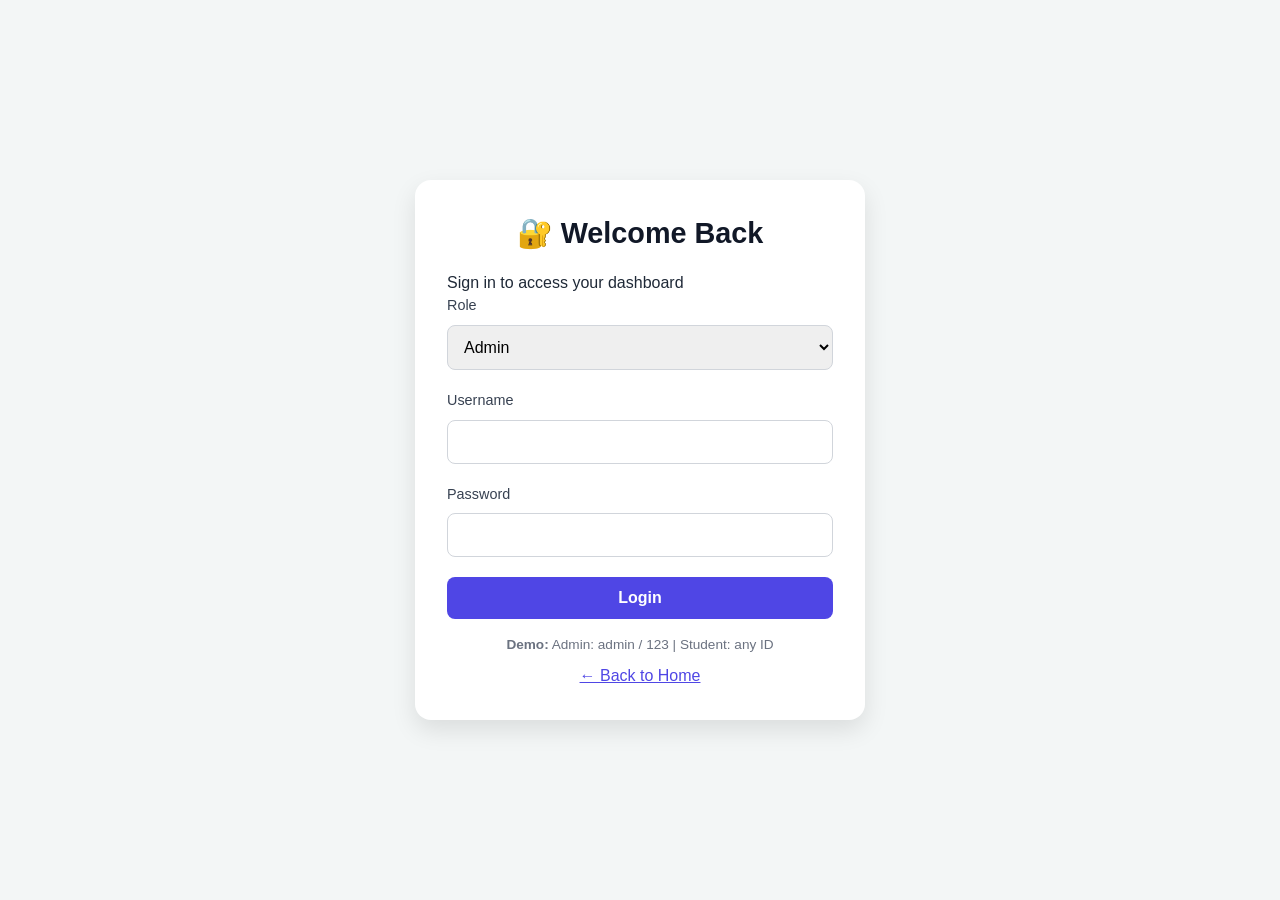
==== admin.html @ 7a4ee39b "Add files via upload" ====
<!DOCTYPE html>
<html lang="en">
<head>
    <meta charset="UTF-8">
    <meta name="viewport" content="width=device-width, initial-scale=1.0">
    <title>Admin Dashboard</title>
    <link rel="stylesheet" href="styles.css">
</head>
<body>
    <div class="dashboard-container">
        <div class="dashboard-header">
            <h1 class="dashboard-title">🎓 Admin Dashboard</h1>
            <button id="logoutBtn" class="btn btn-logout">Logout</button>
        </div>
        
        <div id="successMessage" class="success-message"></div>
        <div id="errorMessage" class="error-message"></div>
        
        <!-- Add Student -->
        <div class="section">
            <h2 class="section-title">Add Student</h2>
            <form id="addStudentForm">
                <div class="form-row">
                    <input type="text" id="studentId" placeholder="Student ID" required>
                    <input type="text" id="studentName" placeholder="Student Name" required>
                    <button type="submit" class="btn" style="width: auto;">Add</button>
                </div>
            </form>
        </div>
        
        <!-- Assign Result -->
        <div class="section">
            <h2 class="section-title">Assign Result</h2>
            <form id="assignResultForm">
                <div class="form-row">
                    <input type="text" id="resultStudentId" placeholder="Student ID" required>
                    <input type="number" id="marks" min="0" max="100" placeholder="Marks (0-100)" required>
                    <button type="submit" class="btn" style="width: auto;">Assign</button>
                </div>
            </form>
        </div>
        
        <!-- Student List -->
        <div class="section">
            <h2 class="section-title">Student Records</h2>
            <table class="student-table">
                <thead>
                    <tr>
                        <th>ID</th>
                        <th>Name</th>
                        <th>Marks</th>
                        <th>Grade</th>
                        <th>Action</th>
                    </tr>
                </thead>
                <tbody id="studentTableBody">
                    <tr><td colspan="5" style="text-align: center;">No students added</td></tr>
                </tbody>
            </table>
        </div>
    </div>
    
    <script src="app.js"></script>
    <script>
        // Check admin access
        if (localStorage.getItem('userRole') !== 'admin' || localStorage.getItem('isLoggedIn') !== 'true') {
            window.location.href = 'login.html';
        }
        
        const STUDENTS_KEY = 'students';
        let students = [];
        
        function loadStudents() {
            const stored = localStorage.getItem(STUDENTS_KEY);
            students = stored ? JSON.parse(stored) : [];
            renderTable();
        }
        
        function saveStudents() {
            localStorage.setItem(STUDENTS_KEY, JSON.stringify(students));
        }
        
        function calculateGrade(marks) {
            if (marks >= 80) return 'A+';
            if (marks >= 70) return 'A';
            if (marks >= 60) return 'B';
            if (marks >= 50) return 'C';
            return 'F';
        }
        
        function showMessage(msg, isSuccess) {
            const div = isSuccess ? document.getElementById('successMessage') : document.getElementById('errorMessage');
            div.textContent = msg;
            div.style.display = 'block';
            setTimeout(() => div.style.display = 'none', 3000);
        }
        
        function renderTable() {
            const tbody = document.getElementById('studentTableBody');
            if (students.length === 0) {
                tbody.innerHTML = '<tr><td colspan="5" style="text-align: center;">No students added</td></tr>';
                return;
            }
            
            let html = '';
            students.forEach(s => {
                const marksDisplay = s.marks !== null ? s.marks : '-';
                let gradeDisplay = '-';
                if (s.grade) {
                    const gradeClass = `grade-${s.grade.replace('+', '-plus')}`;
                    gradeDisplay = `<span class="grade-badge ${gradeClass}">${s.grade}</span>`;
                }
                
                html += `
                    <tr>
                        <td>${escapeHtml(s.id)}</td>
                        <td>${escapeHtml(s.name)}</td>
                        <td>${marksDisplay}</td>
                        <td>${gradeDisplay}</td>
                        <td><button onclick="deleteStudent('${s.id}')" class="btn btn-secondary">Delete</button></td>
                    </tr>
                `;
            });
            tbody.innerHTML = html;
        }
        
        function escapeHtml(str) {
            return str.replace(/[&<>]/g, function(m) {
                if (m === '&') return '&amp;';
                if (m === '<') return '&lt;';
                if (m === '>') return '&gt;';
                return m;
            });
        }
        
        function addStudent(id, name) {
            if (students.find(s => s.id === id)) {
                showMessage('Student ID already exists!', false);
                return false;
            }
            students.push({ id, name, marks: null, grade: null });
            saveStudents();
            renderTable();
            showMessage(`Student ${name} added!`, true);
            return true;
        }
        
        function assignResult(id, marks) {
            const student = students.find(s => s.id === id);
            if (!student) {
                showMessage('Student not found!', false);
                return false;
            }
            student.marks = marks;
            student.grade = calculateGrade(marks);
            saveStudents();
            renderTable();
            showMessage(`Result assigned: ${marks} marks (Grade: ${student.grade})`, true);
            return true;
        }
        
        function deleteStudent(id) {
            if (confirm('Delete this student?')) {
                students = students.filter(s => s.id !== id);
                saveStudents();
                renderTable();
                showMessage('Student deleted!', true);
            }
        }
        
        // Form handlers
        document.getElementById('addStudentForm').addEventListener('submit', function(e) {
            e.preventDefault();
            const id = document.getElementById('studentId').value.trim();
            const name = document.getElementById('studentName').value.trim();
            if (id && name) addStudent(id, name);
            this.reset();
        });
        
        document.getElementById('assignResultForm').addEventListener('submit', function(e) {
            e.preventDefault();
            const id = document.getElementById('resultStudentId').value.trim();
            const marks = parseFloat(document.getElementById('marks').value);
            if (id && !isNaN(marks)) assignResult(id, marks);
            this.reset();
        });
        
        document.getElementById('logoutBtn').addEventListener('click', function() {
            localStorage.clear();
            window.location.href = 'index.html';
        });
        
        loadStudents();
    </script>
</body>
</html>
---- styles.css ----
/* ==================== GLOBAL STYLES ==================== */
* {
  margin: 0;
  padding: 0;
  box-sizing: border-box;
}

body {
  font-family: -apple-system, BlinkMacSystemFont, 'Segoe UI', Roboto, Helvetica, Arial, sans-serif;
  background-color: #f3f6F6;
  color: #1f2937;
  line-height: 1.5;
  min-height: 100vh;
  display: flex;
  justify-content: center;
  align-items: center;
}

/* ==================== LANDING & LOGIN STYLES ==================== */
.landing-container,
.login-container {
  display: flex;
  justify-content: center;
  align-items: center;
  width: 100%;
  padding: 2rem;
}

.card {
  background-color: #ffffff;
  border-radius: 1rem;
  box-shadow: 0 10px 25px rgba(0, 0, 0, 0.1);
  padding: 2rem;
  width: 100%;
  max-width: 450px;
}

.main-title {
  font-size: 1.8rem;
  font-weight: 600;
  text-align: center;
  color: #111827;
  margin-bottom: 1rem;
}

.description {
  text-align: center;
  color: #6b7280;
  margin-bottom: 2rem;
  font-size: 1rem;
}

/* ==================== FORM STYLES ==================== */
.form-group {
  margin-bottom: 1.25rem;
}

label {
  display: block;
  font-weight: 500;
  margin-bottom: 0.5rem;
  font-size: 0.9rem;
  color: #374151;
}

input[type="text"],
input[type="email"],
input[type="password"],
select {
  width: 100%;
  padding: 0.75rem;
  border: 1px solid #d1d5db;
  border-radius: 0.5rem;
  font-size: 1rem;
  font-family: inherit;
}

input:focus,
select:focus {
  outline: none;
  border-color: #4f46e5;
  box-shadow: 0 0 0 3px rgba(79, 70, 229, 0.1);
}

/* ==================== BUTTON STYLES ==================== */
.btn {
  display: inline-block;
  background-color: #4f46e5;
  color: white;
  font-weight: 600;
  text-align: center;
  padding: 0.75rem;
  border-radius: 0.5rem;
  border: none;
  cursor: pointer;
  font-size: 1rem;
  text-decoration: none;
  width: 100%;
  transition: background-color 0.2s;
}

.btn:hover {
  background-color: #4338ca;
}

.btn-logout {
  background-color: #ef4444;
  width: auto;
  padding: 0.5rem 1rem;
}

.btn-logout:hover {
  background-color: #dc2626;
}

.btn-secondary {
  background-color: #6b7280;
  width: auto;
  padding: 0.5rem 1rem;
  font-size: 0.9rem;
}

.btn-secondary:hover {
  background-color: #4b5563;
}

/* ==================== DASHBOARD STYLES ==================== */
.dashboard-container {
  max-width: 1200px;
  margin: 0 auto;
  padding: 2rem;
}

.dashboard-header {
  display: flex;
  justify-content: space-between;
  align-items: center;
  margin-bottom: 2rem;
  padding-bottom: 1rem;
  border-bottom: 2px solid #e5e7eb;
}

.dashboard-title {
  font-size: 1.8rem;
  font-weight: 600;
  color: #111827;
}

.section {
  background-color: #ffffff;
  border-radius: 1rem;
  padding: 1.5rem;
  margin-bottom: 2rem;
  box-shadow: 0 1px 3px rgba(0, 0, 0, 0.1);
}

.section-title {
  font-size: 1.3rem;
  font-weight: 600;
  margin-bottom: 1rem;
  color: #374151;
  border-bottom: 2px solid #4f46e5;
  display: inline-block;
  padding-bottom: 0.5rem;
}

.form-row {
  display: flex;
  gap: 1rem;
  flex-wrap: wrap;
  margin-bottom: 1rem;
}

.form-row input,
.form-row select {
  flex: 1;
  min-width: 200px;
}

/* Table Styles */
.student-table {
  width: 100%;
  border-collapse: collapse;
  margin-top: 1rem;
}

.student-table th,
.student-table td {
  border: 1px solid #e5e7eb;
  padding: 0.75rem;
  text-align: left;
}

.student-table th {
  background-color: #f9fafb;
  font-weight: 600;
}

/* Message Styles */
.success-message,
.error-message {
  padding: 0.75rem;
  border-radius: 0.5rem;
  margin-bottom: 1rem;
  display: none;
}

.success-message {
  background-color: #10b981;
  color: white;
}

.error-message {
  background-color: #ef4444;
  color: white;
}

/* Grade Badges */
.grade-badge {
  display: inline-block;
  padding: 0.25rem 0.5rem;
  border-radius: 0.25rem;
  font-weight: 600;
  font-size: 0.85rem;
}

.grade-A-plus { background-color: #10b981; color: white; }
.grade-A { background-color: #3b82f6; color: white; }
.grade-B { background-color: #8b5cf6; color: white; }
.grade-C { background-color: #f59e0b; color: white; }
.grade-F { background-color: #ef4444; color: white; }

/* Student Dashboard */
.result-card {
  background-color: #ffffff;
  border-radius: 1rem;
  padding: 2rem;
  box-shadow: 0 1px 3px rgba(0, 0, 0, 0.1);
  text-align: center;
}

.student-info {
  margin-bottom: 2rem;
}

.student-name {
  font-size: 1.5rem;
  font-weight: 600;
  color: #111827;
  margin-top: 0.5rem;
}

.result-details {
  display: flex;
  justify-content: center;
  gap: 2rem;
  flex-wrap: wrap;
  margin-top: 1rem;
}

.result-item {
  padding: 1rem;
  background-color: #f9fafb;
  border-radius: 0.5rem;
  min-width: 150px;
}

.result-value {
  font-size: 1.5rem;
  font-weight: 600;
  margin-top: 0.5rem;
}

.no-result {
  padding: 2rem;
  background-color: #fef3c7;
  border-radius: 0.75rem;
  color: #92400e;
}

/* Responsive */
@media (max-width: 768px) {
  .dashboard-container {
    padding: 1rem;
  }
  
  .form-row {
    flex-direction: column;
  }
  
  .student-table {
    font-size: 0.85rem;
  }
}
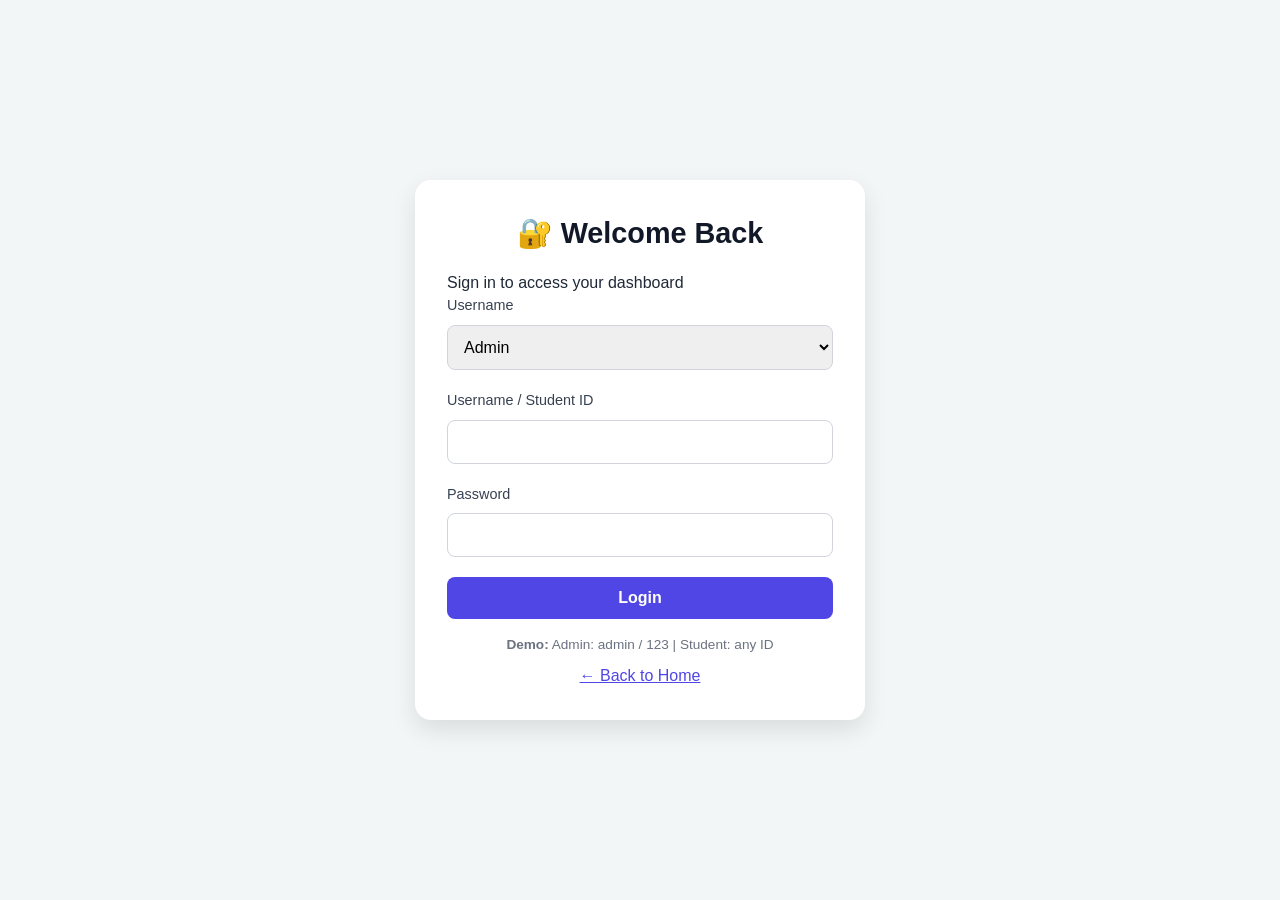
==== commit 567599d8: "Update admin.html" ====
--- a/admin.html
+++ b/admin.html
@@ -1,196 +1,65 @@
 <!DOCTYPE html>
 <html lang="en">
 <head>
-    <meta charset="UTF-8">
-    <meta name="viewport" content="width=device-width, initial-scale=1.0">
-    <title>Admin Dashboard</title>
-    <link rel="stylesheet" href="styles.css">
+  <meta charset="UTF-8">
+  <meta name="viewport" content="width=device-width, initial-scale=1.0">
+  <title>Admin Dashboard</title>
+  <link rel="stylesheet" href="styles.css">
 </head>
 <body>
-    <div class="dashboard-container">
-        <div class="dashboard-header">
-            <h1 class="dashboard-title">🎓 Admin Dashboard</h1>
-            <button id="logoutBtn" class="btn btn-logout">Logout</button>
+  <div class="dashboard-container">
+    <div class="dashboard-header">
+      <h1 class="dashboard-title">🎓 Admin Dashboard</h1>
+      <button id="logoutBtn" class="btn btn-logout">Logout</button>
+    </div>
+
+    <div id="successMessage" class="success-message"></div>
+    <div id="errorMessage" class="error-message"></div>
+
+    <!-- Add Student -->
+    <div class="section">
+      <h2 class="section-title">Add Student</h2>
+      <form id="addStudentForm">
+        <div class="form-row">
+          <input type="text" id="studentId" placeholder="Student ID" required>
+          <input type="text" id="studentName" placeholder="Student Name" required>
+          <button type="submit" class="btn" style="width:auto;">Add</button>
         </div>
-        
-        <div id="successMessage" class="success-message"></div>
-        <div id="errorMessage" class="error-message"></div>
-        
-        <!-- Add Student -->
-        <div class="section">
-            <h2 class="section-title">Add Student</h2>
-            <form id="addStudentForm">
-                <div class="form-row">
-                    <input type="text" id="studentId" placeholder="Student ID" required>
-                    <input type="text" id="studentName" placeholder="Student Name" required>
-                    <button type="submit" class="btn" style="width: auto;">Add</button>
-                </div>
-            </form>
+      </form>
+    </div>
+
+    <!-- Assign Result -->
+    <div class="section">
+      <h2 class="section-title">Assign Result</h2>
+      <form id="assignResultForm">
+        <div class="form-row">
+          <input type="text" id="resultStudentId" placeholder="Student ID" required>
+          <input type="number" id="marks" min="0" max="100" placeholder="Marks (0-100)" required>
+          <button type="submit" class="btn" style="width:auto;">Assign</button>
         </div>
-        
-        <!-- Assign Result -->
-        <div class="section">
-            <h2 class="section-title">Assign Result</h2>
-            <form id="assignResultForm">
-                <div class="form-row">
-                    <input type="text" id="resultStudentId" placeholder="Student ID" required>
-                    <input type="number" id="marks" min="0" max="100" placeholder="Marks (0-100)" required>
-                    <button type="submit" class="btn" style="width: auto;">Assign</button>
-                </div>
-            </form>
-        </div>
-        
-        <!-- Student List -->
-        <div class="section">
-            <h2 class="section-title">Student Records</h2>
-            <table class="student-table">
-                <thead>
-                    <tr>
-                        <th>ID</th>
-                        <th>Name</th>
-                        <th>Marks</th>
-                        <th>Grade</th>
-                        <th>Action</th>
-                    </tr>
-                </thead>
-                <tbody id="studentTableBody">
-                    <tr><td colspan="5" style="text-align: center;">No students added</td></tr>
-                </tbody>
-            </table>
-        </div>
+      </form>
     </div>
-    
-    <script src="app.js"></script>
-    <script>
-        // Check admin access
-        if (localStorage.getItem('userRole') !== 'admin' || localStorage.getItem('isLoggedIn') !== 'true') {
-            window.location.href = 'login.html';
-        }
-        
-        const STUDENTS_KEY = 'students';
-        let students = [];
-        
-        function loadStudents() {
-            const stored = localStorage.getItem(STUDENTS_KEY);
-            students = stored ? JSON.parse(stored) : [];
-            renderTable();
-        }
-        
-        function saveStudents() {
-            localStorage.setItem(STUDENTS_KEY, JSON.stringify(students));
-        }
-        
-        function calculateGrade(marks) {
-            if (marks >= 80) return 'A+';
-            if (marks >= 70) return 'A';
-            if (marks >= 60) return 'B';
-            if (marks >= 50) return 'C';
-            return 'F';
-        }
-        
-        function showMessage(msg, isSuccess) {
-            const div = isSuccess ? document.getElementById('successMessage') : document.getElementById('errorMessage');
-            div.textContent = msg;
-            div.style.display = 'block';
-            setTimeout(() => div.style.display = 'none', 3000);
-        }
-        
-        function renderTable() {
-            const tbody = document.getElementById('studentTableBody');
-            if (students.length === 0) {
-                tbody.innerHTML = '<tr><td colspan="5" style="text-align: center;">No students added</td></tr>';
-                return;
-            }
-            
-            let html = '';
-            students.forEach(s => {
-                const marksDisplay = s.marks !== null ? s.marks : '-';
-                let gradeDisplay = '-';
-                if (s.grade) {
-                    const gradeClass = `grade-${s.grade.replace('+', '-plus')}`;
-                    gradeDisplay = `<span class="grade-badge ${gradeClass}">${s.grade}</span>`;
-                }
-                
-                html += `
-                    <tr>
-                        <td>${escapeHtml(s.id)}</td>
-                        <td>${escapeHtml(s.name)}</td>
-                        <td>${marksDisplay}</td>
-                        <td>${gradeDisplay}</td>
-                        <td><button onclick="deleteStudent('${s.id}')" class="btn btn-secondary">Delete</button></td>
-                    </tr>
-                `;
-            });
-            tbody.innerHTML = html;
-        }
-        
-        function escapeHtml(str) {
-            return str.replace(/[&<>]/g, function(m) {
-                if (m === '&') return '&amp;';
-                if (m === '<') return '&lt;';
-                if (m === '>') return '&gt;';
-                return m;
-            });
-        }
-        
-        function addStudent(id, name) {
-            if (students.find(s => s.id === id)) {
-                showMessage('Student ID already exists!', false);
-                return false;
-            }
-            students.push({ id, name, marks: null, grade: null });
-            saveStudents();
-            renderTable();
-            showMessage(`Student ${name} added!`, true);
-            return true;
-        }
-        
-        function assignResult(id, marks) {
-            const student = students.find(s => s.id === id);
-            if (!student) {
-                showMessage('Student not found!', false);
-                return false;
-            }
-            student.marks = marks;
-            student.grade = calculateGrade(marks);
-            saveStudents();
-            renderTable();
-            showMessage(`Result assigned: ${marks} marks (Grade: ${student.grade})`, true);
-            return true;
-        }
-        
-        function deleteStudent(id) {
-            if (confirm('Delete this student?')) {
-                students = students.filter(s => s.id !== id);
-                saveStudents();
-                renderTable();
-                showMessage('Student deleted!', true);
-            }
-        }
-        
-        // Form handlers
-        document.getElementById('addStudentForm').addEventListener('submit', function(e) {
-            e.preventDefault();
-            const id = document.getElementById('studentId').value.trim();
-            const name = document.getElementById('studentName').value.trim();
-            if (id && name) addStudent(id, name);
-            this.reset();
-        });
-        
-        document.getElementById('assignResultForm').addEventListener('submit', function(e) {
-            e.preventDefault();
-            const id = document.getElementById('resultStudentId').value.trim();
-            const marks = parseFloat(document.getElementById('marks').value);
-            if (id && !isNaN(marks)) assignResult(id, marks);
-            this.reset();
-        });
-        
-        document.getElementById('logoutBtn').addEventListener('click', function() {
-            localStorage.clear();
-            window.location.href = 'index.html';
-        });
-        
-        loadStudents();
-    </script>
+
+    <!-- Student List -->
+    <div class="section">
+      <h2 class="section-title">Student Records</h2>
+      <table class="student-table">
+        <thead>
+          <tr>
+            <th>ID</th>
+            <th>Name</th>
+            <th>Marks</th>
+            <th>Grade</th>
+            <th>Action</th>
+          </tr>
+        </thead>
+        <tbody id="studentTableBody">
+          <tr><td colspan="5" style="text-align:center;">No students added</td></tr>
+        </tbody>
+      </table>
+    </div>
+  </div>
+
+  <script src="app.js"></script>
 </body>
-</html>+</html>
--- a/styles.css
+++ b/styles.css
@@ -50,6 +50,24 @@
   font-size: 1rem;
 }
 
+/* ==================== LOGIN EXTRA ==================== */
+.login-demo {
+  margin-top: 1rem;
+  text-align: center;
+  font-size: 0.85rem;
+  color: #6b7280;
+}
+
+.back-home {
+  margin-top: 0.5rem;
+  text-align: center;
+}
+
+.back-home a {
+  color: #4f46e5;
+  text-decoration: none;
+}
+
 /* ==================== FORM STYLES ==================== */
 .form-group {
   margin-bottom: 1.25rem;
@@ -103,6 +121,10 @@
   background-color: #4338ca;
 }
 
+.btn-auto {
+  width: auto;
+}
+
 .btn-logout {
   background-color: #ef4444;
   width: auto;
@@ -177,7 +199,7 @@
   min-width: 200px;
 }
 
-/* Table Styles */
+/* ==================== TABLE ==================== */
 .student-table {
   width: 100%;
   border-collapse: collapse;
@@ -196,7 +218,11 @@
   font-weight: 600;
 }
 
-/* Message Styles */
+.text-center {
+  text-align: center;
+}
+
+/* ==================== MESSAGE ==================== */
 .success-message,
 .error-message {
   padding: 0.75rem;
@@ -215,7 +241,7 @@
   color: white;
 }
 
-/* Grade Badges */
+/* ==================== GRADE BADGES ==================== */
 .grade-badge {
   display: inline-block;
   padding: 0.25rem 0.5rem;
@@ -230,17 +256,13 @@
 .grade-C { background-color: #f59e0b; color: white; }
 .grade-F { background-color: #ef4444; color: white; }
 
-/* Student Dashboard */
+/* ==================== STUDENT DASHBOARD ==================== */
 .result-card {
   background-color: #ffffff;
   border-radius: 1rem;
   padding: 2rem;
   box-shadow: 0 1px 3px rgba(0, 0, 0, 0.1);
   text-align: center;
-}
-
-.student-info {
-  margin-bottom: 2rem;
 }
 
 .student-name {
@@ -278,7 +300,47 @@
   color: #92400e;
 }
 
-/* Responsive */
+/* Large Grade Badges */
+.grade-A-plus-large { 
+  background-color: #10b981; 
+  color: white; 
+  padding: 0.5rem 1rem; 
+  border-radius: 0.5rem; 
+}
+
+.grade-A-large { 
+  background-color: #3b82f6; 
+  color: white; 
+  padding: 0.5rem 1rem; 
+  border-radius: 0.5rem; 
+}
+
+.grade-B-large { 
+  background-color: #8b5cf6; 
+  color: white; 
+  padding: 0.5rem 1rem; 
+  border-radius: 0.5rem; 
+}
+
+.grade-C-large { 
+  background-color: #f59e0b; 
+  color: white; 
+  padding: 0.5rem 1rem; 
+  border-radius: 0.5rem; 
+}
+
+.grade-F-large { 
+  background-color: #ef4444; 
+  color: white; 
+  padding: 0.5rem 1rem; 
+  border-radius: 0.5rem; 
+}
+
+.result-container h3 {
+  margin-bottom: 1rem;
+}
+
+/* ==================== RESPONSIVE ==================== */
 @media (max-width: 768px) {
   .dashboard-container {
     padding: 1rem;
@@ -291,4 +353,4 @@
   .student-table {
     font-size: 0.85rem;
   }
-}+}
